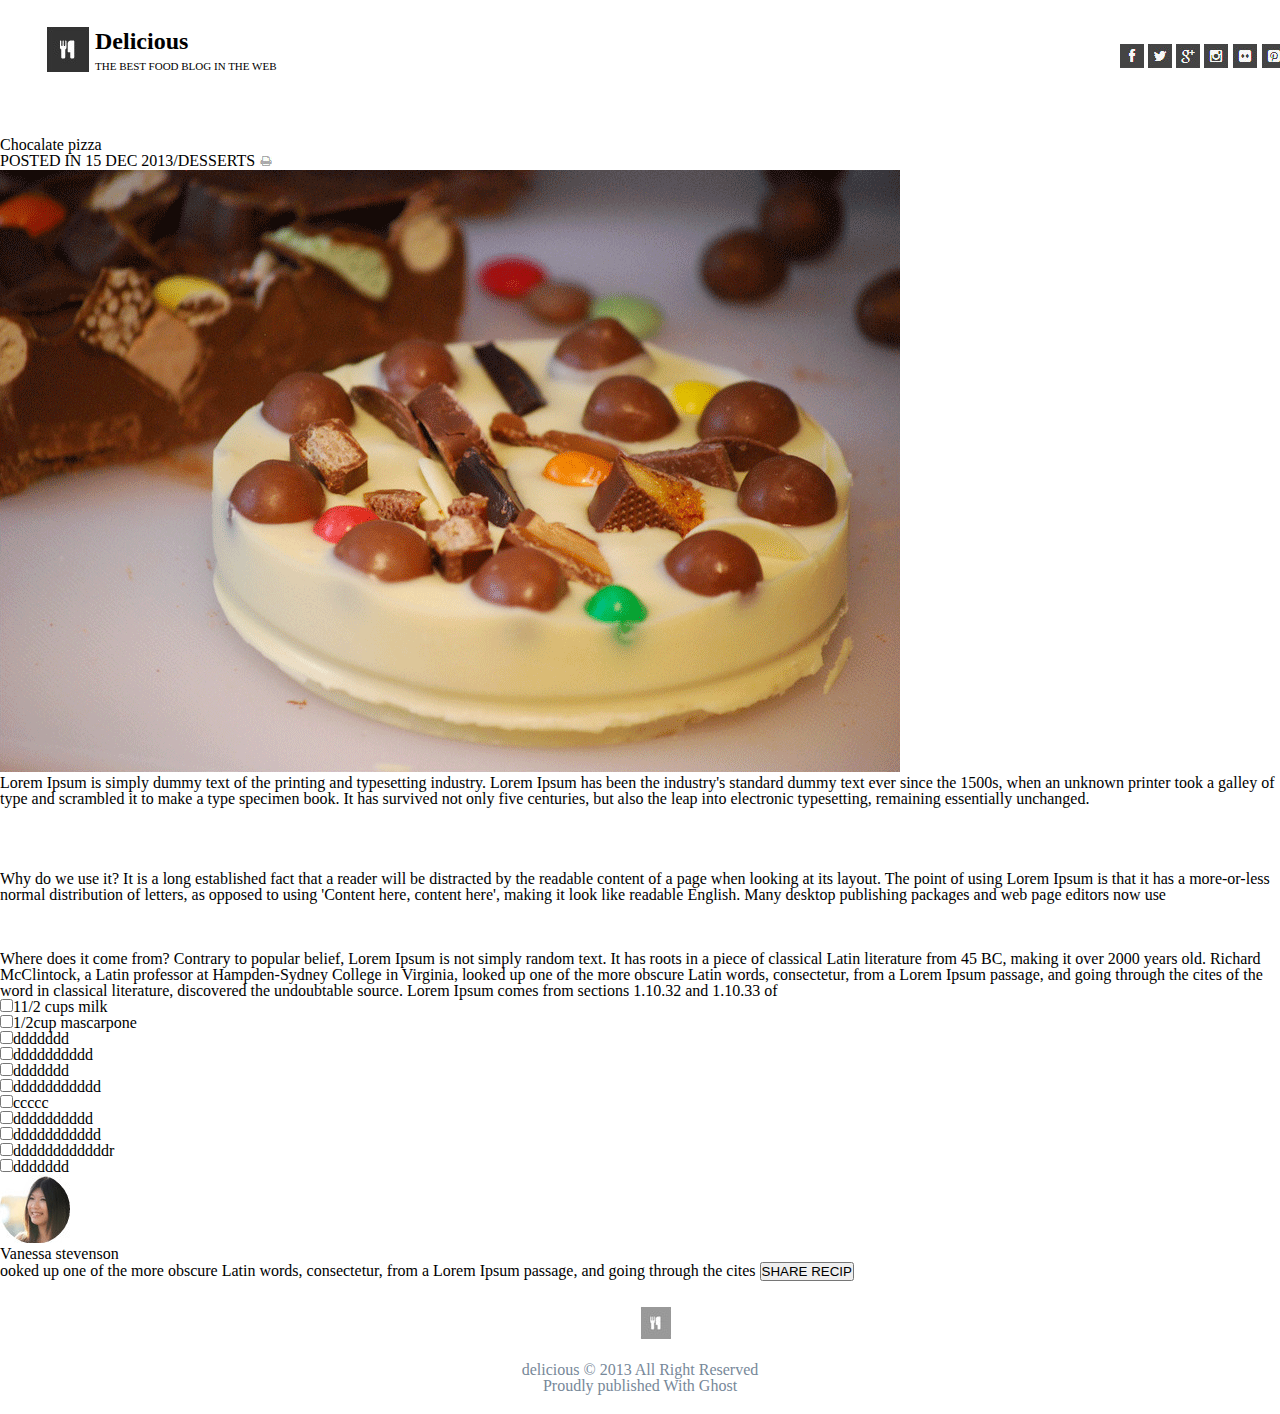
==== index.html @ 4a405b86 "Merge pull request #1 from abu-al3ees/khazaliBranch" ====
<!DOCTYPE html>
<html lang="en">
<head>
    <meta charset="UTF-8">
    <meta http-equiv="X-UA-Compatible" content="IE=edge">
    <meta name="viewport" content="width=device-width, initial-scale=1.0">
    <link rel="stylesheet" href="css/reset.css">
    <link rel="stylesheet" href="css/style.css">
    <title>Document</title>
</head>
<body>
    <header><div>
        <img src="imgs/logo.png" alt="">
        <h1>Delicious</h1>
        <p>THE BEST FOOD BLOG IN THE WEB</p>
        </div>
        <nav>
            <ul>
                <li><img src="imgs/fb-icon.png" alt="" srcset=""></li>
                <li><img src="imgs/twit-icon.png" alt="" srcset=""></li>
                <li><img src="imgs/gp-icon.png" alt="" srcset=""></li>
                <li><img src="imgs/insta-icon.png" alt="" srcset=""></li>
                <li><img src="imgs/flic-icon.png" alt="" srcset=""></li>
                <li><img src="imgs/pint-icon.png" alt="" srcset=""></li>
                <li><img src="imgs/rss-icon.png" alt="" srcset=""></li>
                <li><img src="imgs/mail-icon.png" alt="" srcset=""></li>
            </ul>
        </nav>
    </header>
    <main>
    <div class="contianer">
        <h1>
            Chocalate pizza
        </h1>
        <span class="paraSpan">POSTED IN 15 DEC 2013/DESSERTS</span>
        <span class="imgSpan"></span>
            <img src="imgs/print-icon.png" alt="">
        <div class="imgPizza">
            <img src="imgs/choco-pizza.png" alt="">
        </div>
        <article>Lorem Ipsum is simply dummy text of the printing and typesetting industry. Lorem Ipsum has been the industry's standard dummy text ever since the 1500s, when an unknown printer took a galley of type and scrambled it to make a type specimen book. It has survived not only five centuries, but also the leap into electronic typesetting, remaining essentially unchanged.<br><br><br><br><br>
            Why do we use it?
            It is a long established fact that a reader will be distracted by the readable content of a page when looking at its layout. The point of using Lorem Ipsum is that it has a more-or-less normal distribution of letters, as opposed to using 'Content here, content here', making it look like readable English. Many desktop publishing packages and web page editors now use <br><br><br><br>
            Where does it come from?
            Contrary to popular belief, Lorem Ipsum is not simply random text. It has roots in a piece of classical Latin literature from 45 BC, making it over 2000 years old. Richard McClintock, a Latin professor at Hampden-Sydney College in Virginia, looked up one of the more obscure Latin words, consectetur, from a Lorem Ipsum passage, and going through the cites of the word in classical literature, discovered the undoubtable source. Lorem Ipsum comes from sections 1.10.32 and 1.10.33 of
        </article>
        <div class="list">
            <form>
                <input type="checkbox" name="" id="">11/2 cups milk<br>
                <input type="checkbox" name="" id="">1/2cup mascarpone<br>
                <input type="checkbox" name="" id="">ddddddd<br>
                <input type="checkbox" name="" id="">dddddddddd<br>
                <input type="checkbox" name="" id="">ddddddd<br>
                <input type="checkbox" name="" id="">ddddddddddd<br>
                <input type="checkbox" name="" id="">ccccc<br>
                <input type="checkbox" name="" id="">dddddddddd<br>
                <input type="checkbox" name="" id="">ddddddddddd<br>
                <input type="checkbox" name="" id="">ddddddddddddr<br>
                <input type="checkbox" name="" id="">ddddddd<br>
            </form>
            <div class="post">
                <img src="imgs/van-pic.png" alt="">
                <h1>Vanessa stevenson</h1>
                <article class="post_detils" >
                    ooked up one of the more obscure Latin words, consectetur, from a Lorem Ipsum passage, and going through the cites <span><button>SHARE RECIP</button></span>
                </article>
            </div>
        </div>
    </div>
    </main>
    <footer>
        <img src="imgs/small-logo.png" alt="">
        <article> delicious &copy; 2013 All Right Reserved <br>Proudly published With Ghost</article>
    </footer>
</body>
</html>
---- css/style.css ----
*{
  padding: 0;
  margin: 0;
  box-sizing: border-box;

}
body{
  width: 100%;

}
header{
  width: 98%;
}
header div{
  margin-top: 17px;
    width: 253px;
    margin-left: 35px;
}
header div img{
  margin-left: 12px;
  margin-top: 10px;
}
header div h1{
  font-family: 'Lobster', cursive;
  position: relative;
  left: 60px;
  bottom: 46px;
  font-size: 24px;
    font-weight: bold;
}
header div p{
  font-size: 11px;
  position: relative;
  left: 60px;
  bottom: 38px;
}
nav ul{
  position: relative;
  top: 0px;
  left: 20px;
}
header nav ul li{
  display: inline-block;
    position: relative;
    left: 1100px;
    top: -66px;
}










footer{
margin-top: 25px;

}
footer img{
  margin-left: 50%;

}
footer article{
  text-align: center;
  padding: 20px;
  color: lightslategray;
  
}
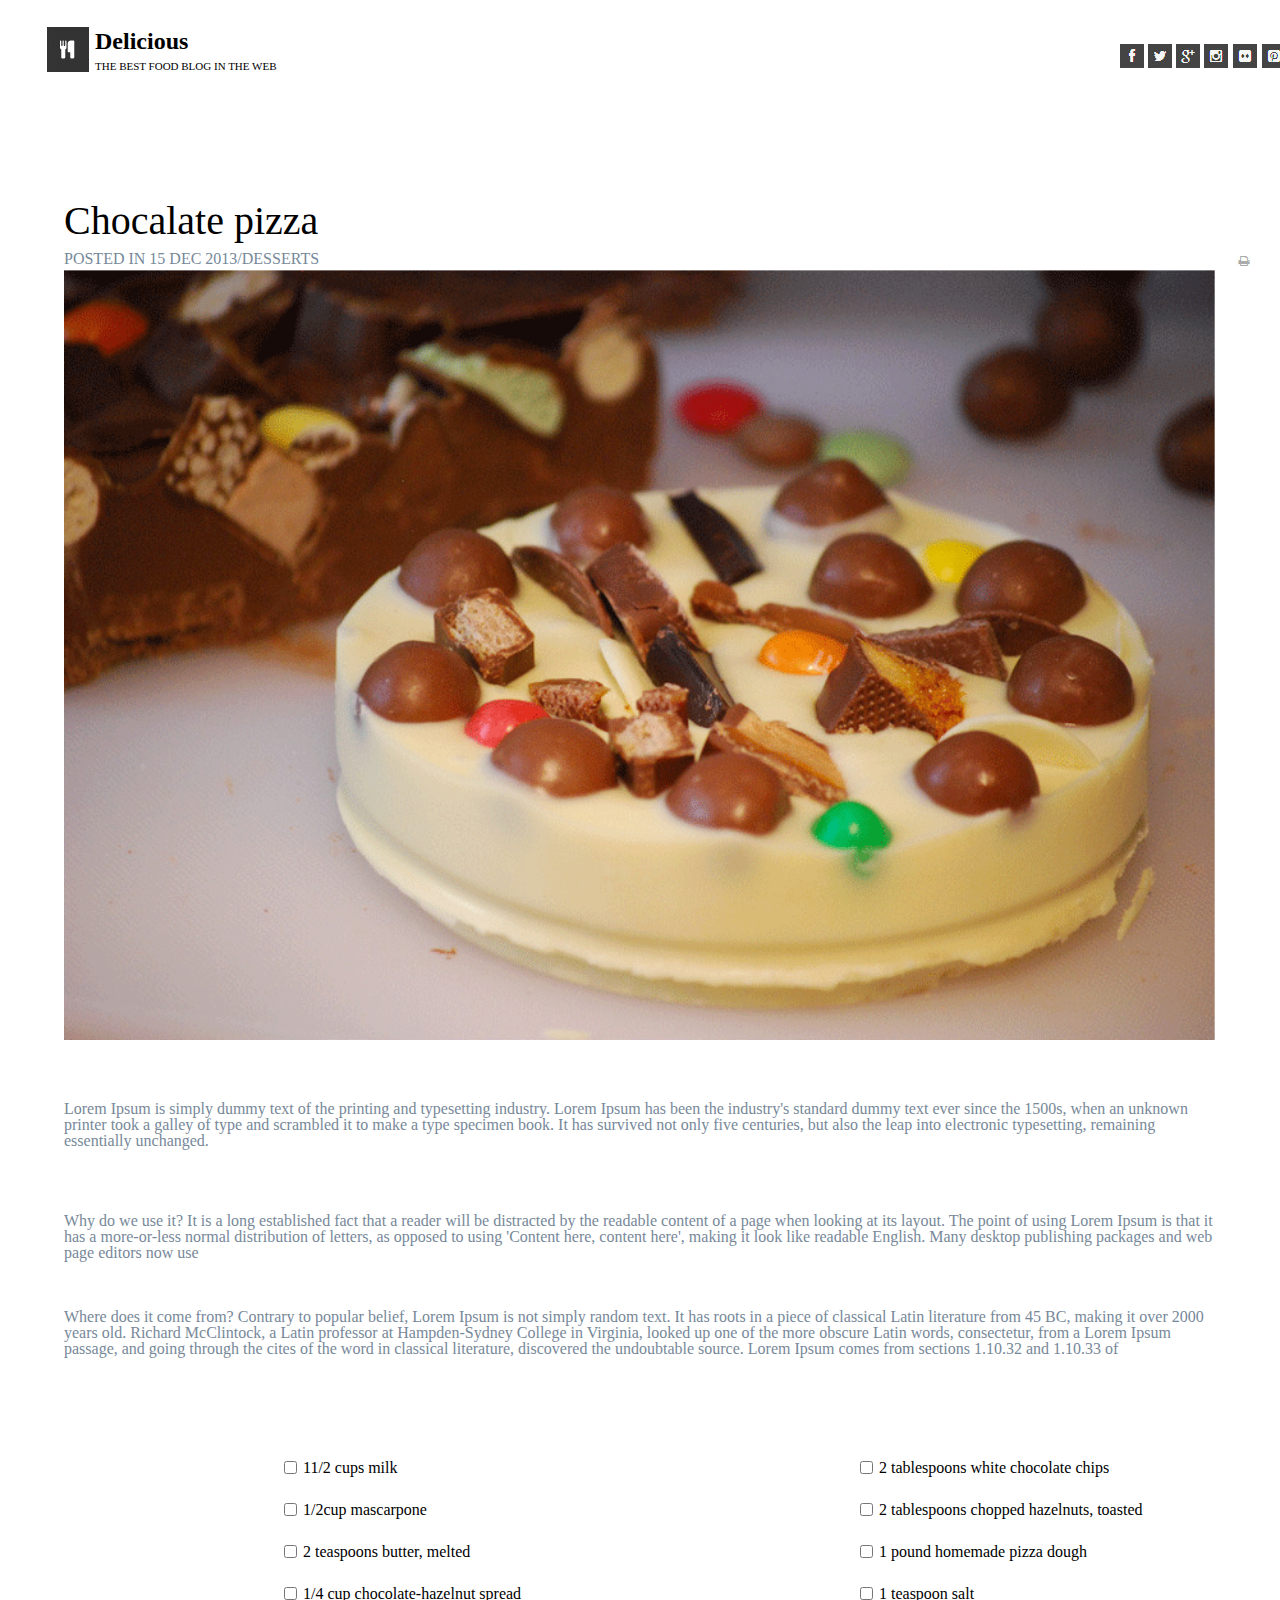
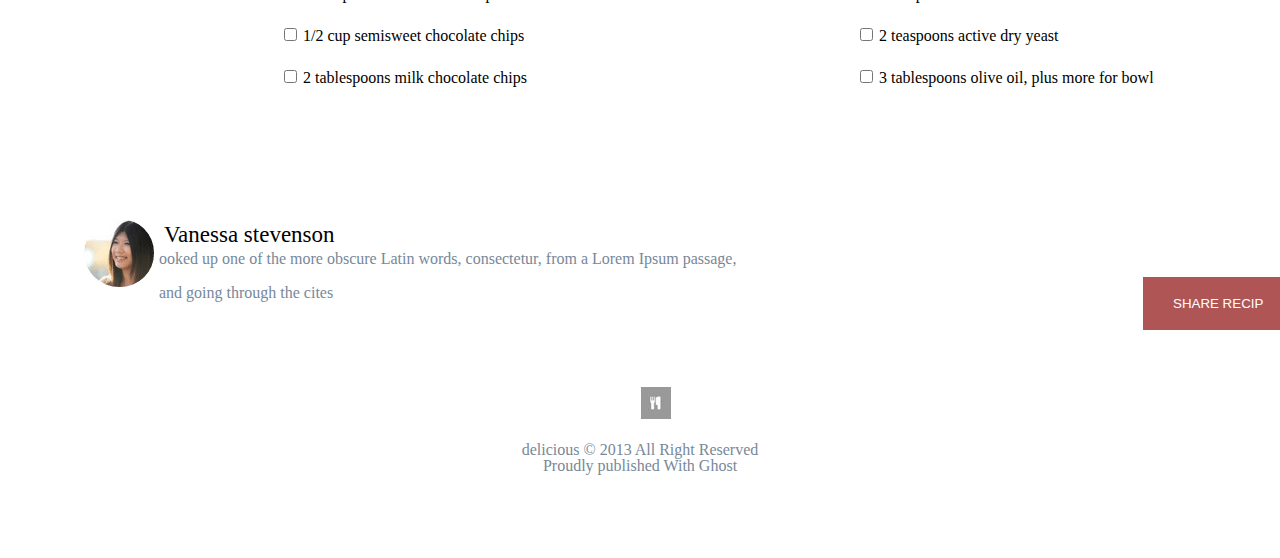
==== commit e3af1c45: "add style" ====
--- a/index.html
+++ b/index.html
@@ -26,51 +26,76 @@
                 <li><img src="imgs/mail-icon.png" alt="" srcset=""></li>
             </ul>
         </nav>
+
     </header>
+
+
+
+
+
+
+
     <main>
     <div class="contianer">
         <h1>
             Chocalate pizza
         </h1>
         <span class="paraSpan">POSTED IN 15 DEC 2013/DESSERTS</span>
-        <span class="imgSpan"></span>
-            <img src="imgs/print-icon.png" alt="">
+        <span class="imgSpan">
+          <img src="imgs/print-icon.png" alt=""></span>
         <div class="imgPizza">
             <img src="imgs/choco-pizza.png" alt="">
         </div>
         <article>Lorem Ipsum is simply dummy text of the printing and typesetting industry. Lorem Ipsum has been the industry's standard dummy text ever since the 1500s, when an unknown printer took a galley of type and scrambled it to make a type specimen book. It has survived not only five centuries, but also the leap into electronic typesetting, remaining essentially unchanged.<br><br><br><br><br>
+
             Why do we use it?
             It is a long established fact that a reader will be distracted by the readable content of a page when looking at its layout. The point of using Lorem Ipsum is that it has a more-or-less normal distribution of letters, as opposed to using 'Content here, content here', making it look like readable English. Many desktop publishing packages and web page editors now use <br><br><br><br>
+            
+            
             Where does it come from?
             Contrary to popular belief, Lorem Ipsum is not simply random text. It has roots in a piece of classical Latin literature from 45 BC, making it over 2000 years old. Richard McClintock, a Latin professor at Hampden-Sydney College in Virginia, looked up one of the more obscure Latin words, consectetur, from a Lorem Ipsum passage, and going through the cites of the word in classical literature, discovered the undoubtable source. Lorem Ipsum comes from sections 1.10.32 and 1.10.33 of
         </article>
         <div class="list">
+            <div class="rightForm">
             <form>
-                <input type="checkbox" name="" id="">11/2 cups milk<br>
-                <input type="checkbox" name="" id="">1/2cup mascarpone<br>
-                <input type="checkbox" name="" id="">ddddddd<br>
-                <input type="checkbox" name="" id="">dddddddddd<br>
-                <input type="checkbox" name="" id="">ddddddd<br>
-                <input type="checkbox" name="" id="">ddddddddddd<br>
-                <input type="checkbox" name="" id="">ccccc<br>
-                <input type="checkbox" name="" id="">dddddddddd<br>
-                <input type="checkbox" name="" id="">ddddddddddd<br>
-                <input type="checkbox" name="" id="">ddddddddddddr<br>
-                <input type="checkbox" name="" id="">ddddddd<br>
+                <input type="checkbox" name="" id="chLeft">11/2 cups milk<br><br>
+                <input type="checkbox" name="" id="">1/2cup mascarpone<br><br>
+                <input type="checkbox" name="" id="chLeft">2 teaspoons butter, melted <br><br>
+                <input type="checkbox" name="" id="">1/4 cup chocolate-hazelnut spread <br><br>
+                <input type="checkbox" name="" id="chLeft">1/2 cup semisweet chocolate chips <br><br>
+                <input type="checkbox" name="" id="">2 tablespoons milk chocolate chips <br><br>
+
             </form>
+        </div>
+        <div class="leftForm">
+            <form >
+            <input type="checkbox" name="" id="chLeft">2 tablespoons white chocolate chips <br><br>
+            <input type="checkbox" name="" id="">2 tablespoons chopped hazelnuts, toasted <br><br>
+            <input type="checkbox" name="" id="chLeft">1 pound homemade pizza dough<br><br>
+            <input type="checkbox" name="" id="">1 teaspoon salt<br><br>
+            <input type="checkbox" name="" id="">2 teaspoons active dry yeast<br><br>
+            <input type="checkbox" name="" id="chLeft">3 tablespoons olive oil, plus more for bowl<br><br>
+        </form>
+        </div>
+        </div>
             <div class="post">
                 <img src="imgs/van-pic.png" alt="">
                 <h1>Vanessa stevenson</h1>
                 <article class="post_detils" >
-                    ooked up one of the more obscure Latin words, consectetur, from a Lorem Ipsum passage, and going through the cites <span><button>SHARE RECIP</button></span>
+                    ooked up one of the more obscure Latin words, consectetur, from a Lorem Ipsum passage,<br> and going through the cites 
+                    <span><button>SHARE RECIP</button></span>
                 </article>
             </div>
         </div>
+       
+
+
     </div>
     </main>
     <footer>
         <img src="imgs/small-logo.png" alt="">
         <article> delicious &copy; 2013 All Right Reserved <br>Proudly published With Ghost</article>
     </footer>
+    
 </body>
 </html>--- a/css/style.css
+++ b/css/style.css
@@ -1,71 +1,205 @@
-*{
-  padding: 0;
-  margin: 0;
+
+* {
   box-sizing: border-box;
+  }
+  *{
+    padding: 0;
+    margin: 0;
+    box-sizing: border-box;
+  
+  }
+  body{
+    width: 100%;
+  
+  }
+  header{
+    width: 98%;
+  }
+  header div{
+    margin-top: 17px;
+      width: 253px;
+      margin-left: 35px;
+  }
+  header div img{
+    margin-left: 12px;
+    margin-top: 10px;
+  }
+  header div h1{
+    font-family: 'Lobster', cursive;
+    position: relative;
+    left: 60px;
+    bottom: 46px;
+    font-size: 24px;
+      font-weight: bold;
+  }
+  header div p{
+    font-size: 11px;
+    position: relative;
+    left: 60px;
+    bottom: 38px;
+  }
+  nav ul{
+    position: relative;
+    top: 0px;
+    left: 20px;
+  }
+  header nav ul li{
+    display: inline-block;
+      position: relative;
+      left: 1100px;
+      top: -66px;
+  }
+  
+  
+  
+  
+  
+  
+  
+  
+  
+  
+  footer{
+    margin-top: -33px;;
+  
+  }
+  footer img{
+    margin-left: 50%;
+  
+  }
+  footer article{
+    text-align: center;
+    padding: 20px;
+    color: lightslategray;
+    margin-top: 0px;
+    
+  }
+  .contianer{
+  padding: 5%;
+  }
+  .imgPizza img{
+    width: 100%;
+    background-size: cover;
+    
+  }
+   .imgSpan {
+    float: left;
+  
+  }
+  
+  
+  
+  
+  .list{
+    background-image: url("https://static7.depositphotos.com/1001004/750/i/950/depositphotos_7505846-stock-photo-vintage-lined-background.jpg");
+    background-repeat: no-repeat;
+    background-size: 100%;
+  
+  
+  } 
+  .list form {
+  
+  padding: 10%;
+  
+  } 
+  input[type="checkbox" i] {
+    background-color: initial;
+    cursor: default;
+    appearance: auto;
+    box-sizing: border-box;
+    margin: 2%;
+    padding: 10px;
+    border: initial;
+  }
+  
+  article{
+    position:relative;
+    margin-top: 5%;
+    margin-bottom: 5%;
+    color: lightslategray;
+  }
+  
+  .rightForm{
+    font-family: 'Brush Script MT', cursive;
 
-}
-body{
-  width: 100%;
+    position:relative;
+    width: 50%;
+    display:inline-block;
+    padding-left: 15%;
+  
+  }
+  .leftForm{
+    font-family: 'Brush Script MT', cursive;
 
-}
-header{
-  width: 98%;
-}
-header div{
-  margin-top: 17px;
-    width: 253px;
-    margin-left: 35px;
-}
-header div img{
-  margin-left: 12px;
-  margin-top: 10px;
-}
-header div h1{
-  font-family: 'Lobster', cursive;
-  position: relative;
-  left: 60px;
-  bottom: 46px;
-  font-size: 24px;
-    font-weight: bold;
-}
-header div p{
-  font-size: 11px;
-  position: relative;
-  left: 60px;
-  bottom: 38px;
-}
-nav ul{
-  position: relative;
-  top: 0px;
-  left: 20px;
-}
-header nav ul li{
-  display: inline-block;
-    position: relative;
-    left: 1100px;
-    top: -66px;
-}
-
-
-
-
-
-
-
-
-
-
-footer{
-margin-top: 25px;
-
-}
-footer img{
-  margin-left: 50%;
-
-}
-footer article{
-  text-align: center;
-  padding: 20px;
-  color: lightslategray;
-  
-}+    position:relative;
+    width: 50%;
+    padding-left: 15%;
+    float:right;
+    display:inline-block;
+  }
+  .post{
+  margin-top: 61px;
+  height: 148px;
+  }
+  .contianer .post h1{
+    position: relative;
+      left: 100px;
+      bottom: 67px;
+      font-size: 23px;
+  
+  
+  }
+  .post img{
+    border-radius: 52%;
+      margin-left: 20px;
+      margin-top: 12px
+  }
+  .post article{
+    position: relative;
+    bottom: 120px;
+    left: 95px;
+  }
+  
+  .post article span{
+    position: relative;
+      left: 800px;
+      bottom: 10px
+  
+  }
+  .post article span button{
+    width: 150px;
+      height: 53px;
+      background-color: rgb(175, 85, 85);
+      color:white;
+      border: none;
+    
+  }
+  
+  .contianer h1{
+    font-size: 40px;
+    font-family: fantasy;
+  }
+  .contianer span{
+    color: lightslategray;
+      margin-right: -11px;
+      font-family: -webkit-pictograph;
+      padding: 6px;
+      position: relative;
+      top: 10px;
+      right: 20px;
+  }
+  .contianer .imgSpan img{
+    position: relative;
+    left: 1187px;
+    bottom: 4px;
+  }
+  
+  
+  
+  
+  
+  
+  .Dline {
+    background-image: url("imgs/hr-img.png");
+    height: 3rem;
+  }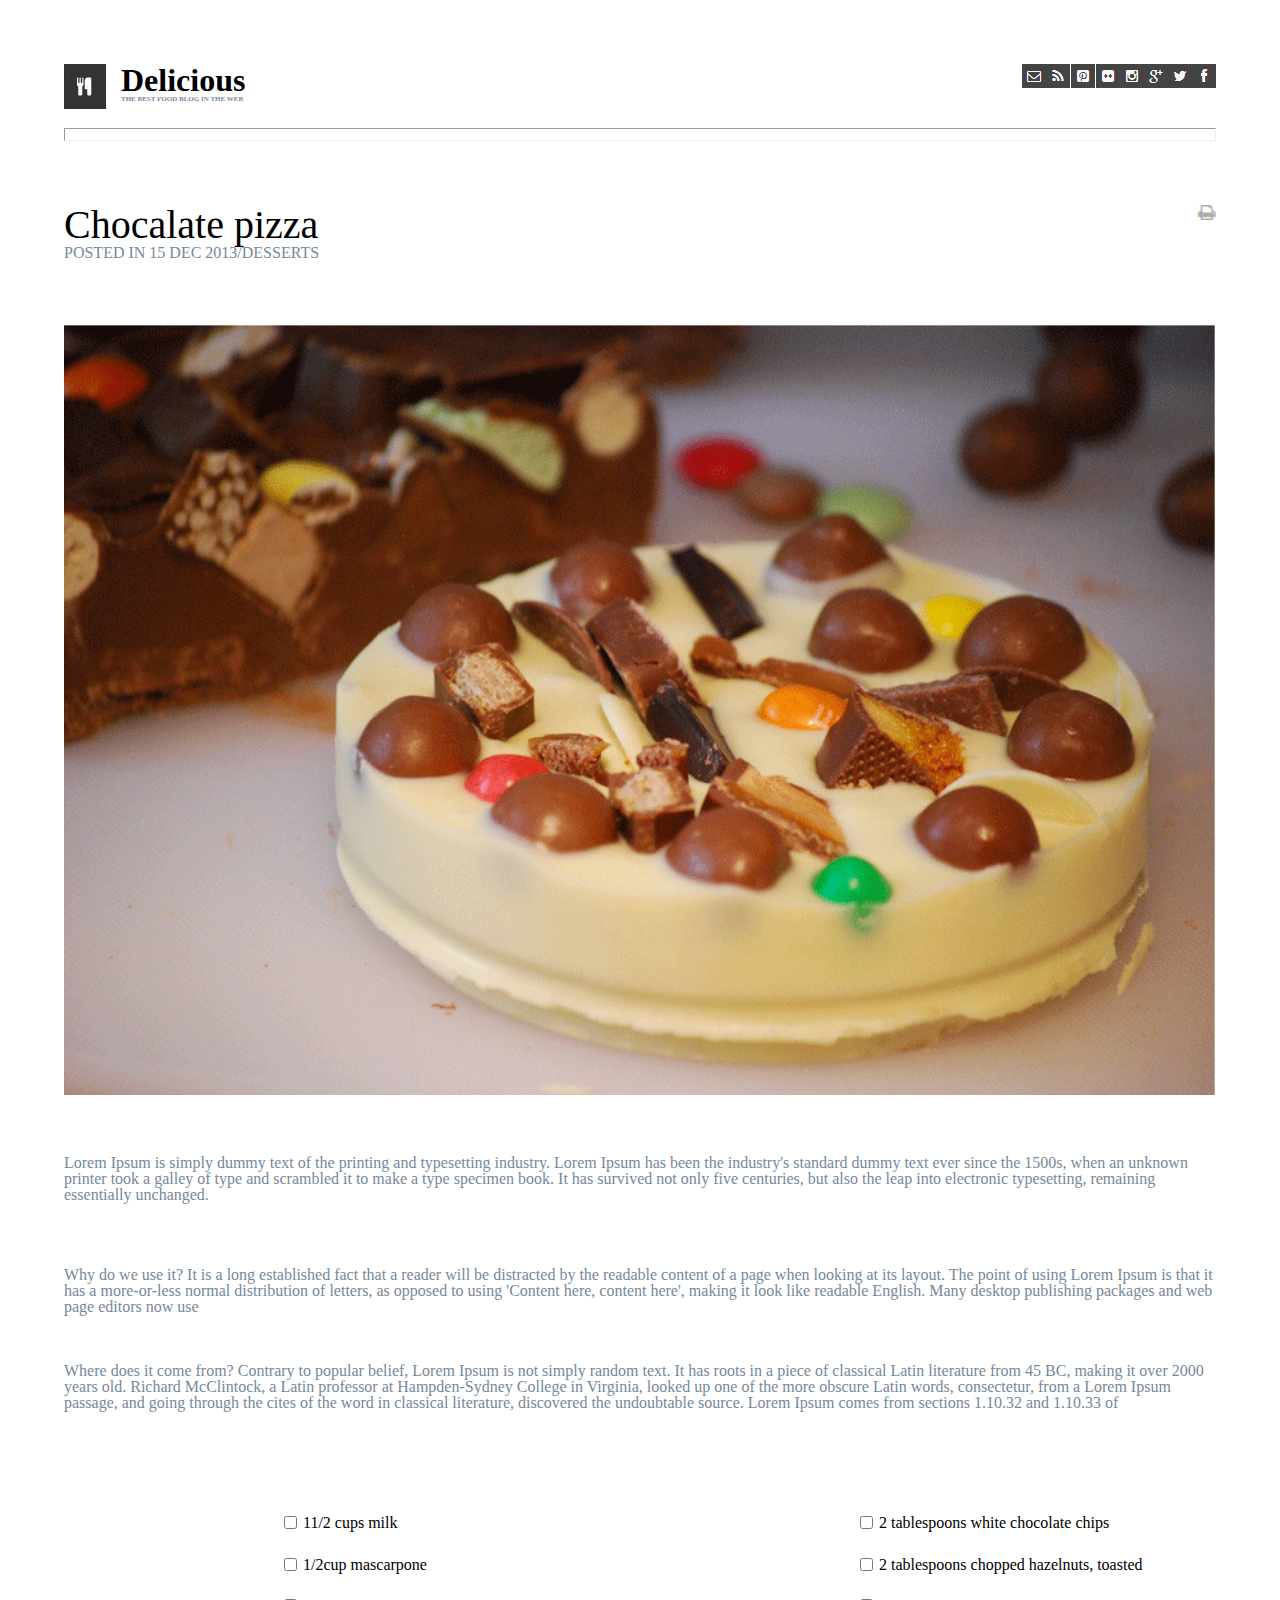
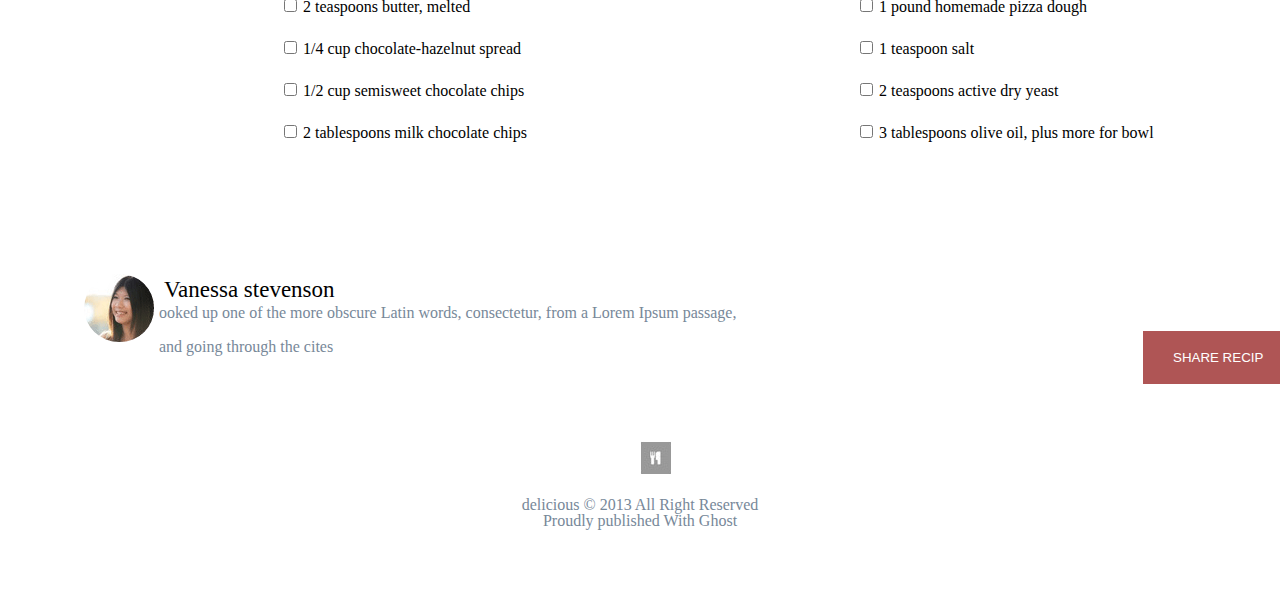
==== commit 7afd208a: "fix some problem in css" ====
--- a/index.html
+++ b/index.html
@@ -1,48 +1,50 @@
 <!DOCTYPE html>
 <html lang="en">
 <head>
-    <meta charset="UTF-8">
-    <meta http-equiv="X-UA-Compatible" content="IE=edge">
-    <meta name="viewport" content="width=device-width, initial-scale=1.0">
     <link rel="stylesheet" href="css/reset.css">
     <link rel="stylesheet" href="css/style.css">
     <title>Document</title>
 </head>
 <body>
-    <header><div>
-        <img src="imgs/logo.png" alt="">
-        <h1>Delicious</h1>
-        <p>THE BEST FOOD BLOG IN THE WEB</p>
+    <header>
+        <div class="logo">
+            <img src="imgs/logo.png" alt="">
+            <h1>Delicious</h1>
+            <p>THE BEST FOOD BLOG IN THE WEB</p>
         </div>
-        <nav>
-            <ul>
-                <li><img src="imgs/fb-icon.png" alt="" srcset=""></li>
-                <li><img src="imgs/twit-icon.png" alt="" srcset=""></li>
-                <li><img src="imgs/gp-icon.png" alt="" srcset=""></li>
-                <li><img src="imgs/insta-icon.png" alt="" srcset=""></li>
-                <li><img src="imgs/flic-icon.png" alt="" srcset=""></li>
-                <li><img src="imgs/pint-icon.png" alt="" srcset=""></li>
-                <li><img src="imgs/rss-icon.png" alt="" srcset=""></li>
-                <li><img src="imgs/mail-icon.png" alt="" srcset=""></li>
-            </ul>
-        </nav>
-
+        <div>
+            <nav class="navigation">
+                <ul>
+                    <li><img src="imgs/fb-icon.png" alt="" srcset=""></li>
+                    <li><img src="imgs/twit-icon.png" alt="" srcset=""></li>
+                    <li><img src="imgs/gp-icon.png" alt="" srcset=""></li>
+                    <li><img src="imgs/insta-icon.png" alt="" srcset=""></li>
+                    <li><img src="imgs/flic-icon.png" alt="" srcset=""></li>
+                    <li><img src="imgs/pint-icon.png" alt="" srcset=""></li>
+                    <li><img src="imgs/rss-icon.png" alt="" srcset=""></li>
+                    <li><img src="imgs/mail-icon.png" alt="" srcset=""></li>
+                </ul>
+            </nav>
+       </div>
+       
     </header>
 
+ <hr>
 
-
-
+ 
 
 
 
     <main>
+       
     <div class="contianer">
-        <h1>
-            Chocalate pizza
-        </h1>
-        <span class="paraSpan">POSTED IN 15 DEC 2013/DESSERTS</span>
-        <span class="imgSpan">
-          <img src="imgs/print-icon.png" alt=""></span>
+        <div class="logo2">
+            <img src="imgs/print-icon.png" alt="">
+            <h1>Chocalate pizza</h1>
+            <p>POSTED IN 15 DEC 2013/DESSERTS</p>            
+        </div>
+
+
         <div class="imgPizza">
             <img src="imgs/choco-pizza.png" alt="">
         </div>
@@ -57,41 +59,41 @@
         </article>
         <div class="list">
             <div class="rightForm">
-            <form>
-                <input type="checkbox" name="" id="chLeft">11/2 cups milk<br><br>
-                <input type="checkbox" name="" id="">1/2cup mascarpone<br><br>
-                <input type="checkbox" name="" id="chLeft">2 teaspoons butter, melted <br><br>
-                <input type="checkbox" name="" id="">1/4 cup chocolate-hazelnut spread <br><br>
-                <input type="checkbox" name="" id="chLeft">1/2 cup semisweet chocolate chips <br><br>
-                <input type="checkbox" name="" id="">2 tablespoons milk chocolate chips <br><br>
+                <form>
+                    <input type="checkbox" name="" id="chLeft">11/2 cups milk<br><br>
+                    <input type="checkbox" name="" id="">1/2cup mascarpone<br><br>
+                    <input type="checkbox" name="" id="chLeft">2 teaspoons butter, melted <br><br>
+                    <input type="checkbox" name="" id="">1/4 cup chocolate-hazelnut spread <br><br>
+                    <input type="checkbox" name="" id="chLeft">1/2 cup semisweet chocolate chips <br><br>
+                    <input type="checkbox" name="" id="">2 tablespoons milk chocolate chips <br><br>
 
-            </form>
+                </form>
+            </div>
+
+            <div class="leftForm">
+                <form >
+                    <input type="checkbox" name="" id="chLeft">2 tablespoons white chocolate chips <br><br>
+                    <input type="checkbox" name="" id="">2 tablespoons chopped hazelnuts, toasted <br><br>
+                    <input type="checkbox" name="" id="chLeft">1 pound homemade pizza dough<br><br>
+                    <input type="checkbox" name="" id="">1 teaspoon salt<br><br>
+                    <input type="checkbox" name="" id="">2 teaspoons active dry yeast<br><br>
+                    <input type="checkbox" name="" id="chLeft">3 tablespoons olive oil, plus more for bowl<br><br>
+                </form>
+            </div>
+        </div>    
+
+        <div class="post">
+            <img src="imgs/van-pic.png" alt="">
+            <h1>Vanessa stevenson</h1>
+            <article class="post_detils" >
+                ooked up one of the more obscure Latin words, consectetur, from a Lorem Ipsum passage,<br> and going through the cites 
+                <span><button>SHARE RECIP</button></span>
+            </article>
         </div>
-        <div class="leftForm">
-            <form >
-            <input type="checkbox" name="" id="chLeft">2 tablespoons white chocolate chips <br><br>
-            <input type="checkbox" name="" id="">2 tablespoons chopped hazelnuts, toasted <br><br>
-            <input type="checkbox" name="" id="chLeft">1 pound homemade pizza dough<br><br>
-            <input type="checkbox" name="" id="">1 teaspoon salt<br><br>
-            <input type="checkbox" name="" id="">2 teaspoons active dry yeast<br><br>
-            <input type="checkbox" name="" id="chLeft">3 tablespoons olive oil, plus more for bowl<br><br>
-        </form>
-        </div>
-        </div>
-            <div class="post">
-                <img src="imgs/van-pic.png" alt="">
-                <h1>Vanessa stevenson</h1>
-                <article class="post_detils" >
-                    ooked up one of the more obscure Latin words, consectetur, from a Lorem Ipsum passage,<br> and going through the cites 
-                    <span><button>SHARE RECIP</button></span>
-                </article>
-            </div>
-        </div>
-       
-
-
     </div>
+  
     </main>
+  
     <footer>
         <img src="imgs/small-logo.png" alt="">
         <article> delicious &copy; 2013 All Right Reserved <br>Proudly published With Ghost</article>
--- a/css/style.css
+++ b/css/style.css
@@ -1,7 +1,4 @@
 
-* {
-  box-sizing: border-box;
-  }
   *{
     padding: 0;
     margin: 0;
@@ -13,17 +10,68 @@
   
   }
   header{
-    width: 98%;
-  }
-  header div{
-    margin-top: 17px;
-      width: 253px;
-      margin-left: 35px;
-  }
-  header div img{
-    margin-left: 12px;
-    margin-top: 10px;
-  }
+    padding: 5%;
+  }
+
+
+   .logo{
+    display: block;
+    float: left;
+   }
+
+   .navigation{
+    display: block;
+
+
+   }
+
+
+
+  header nav ul li{
+    position: relative;
+    float: right;
+    margin-right: 0;
+  }
+  header .logo img{
+    float :inherit;
+    padding-right: 15px;
+
+  }
+  header .logo h1{
+    font-family: 'Lobster', cursive;
+    font-size: xx-large;
+      font-weight: bold;
+      float: left;
+  }
+
+  header .logo p{
+    font-size: 7px;
+    color: lightslategray;
+    font-family: 'Indie Flower', cursive;
+    font-weight: bold;
+
+  }
+
+
+
+
+.logo2 img{
+  float: right;
+  width: 20px;
+}
+.logo2 p{
+  color: lightslategray;
+  font-family: 'Indie Flower', cursive;
+
+}
+
+
+
+
+
+
+  /*
+
   header div h1{
     font-family: 'Lobster', cursive;
     position: relative;
@@ -32,26 +80,39 @@
     font-size: 24px;
       font-weight: bold;
   }
-  header div p{
-    font-size: 11px;
-    position: relative;
-    left: 60px;
-    bottom: 38px;
-  }
-  nav ul{
-    position: relative;
-    top: 0px;
-    left: 20px;
-  }
+
+  naV{
+    background-color: aqua;
+    display: inline-block;
+width: 5%;
+    float: left;
+
+
+  }
+
   header nav ul li{
+    position: relative;
+    float: right;
+    background-color: rgb(199, 33, 83);
+    left:20vw ;
+
+  }
+  header nav ul {
     display: inline-block;
-      position: relative;
-      left: 1100px;
-      top: -66px;
-  }
-  
-  
-  
+    position: relative;
+    background-color: rgb(61, 75, 75);
+    left:20vw ;
+
+  }
+   */
+   
+  hr{
+    position: relative;
+    background-image: url("https://raw.githubusercontent.com/LTUC/amman-201d14/main/class-10/lab-a/lab-assets/hr-img.png");
+    height: 1vw;
+    margin-left: 5%;
+    margin-right: 5%;
+  }
   
   
   
@@ -79,7 +140,8 @@
   }
   .imgPizza img{
     width: 100%;
-    background-size: cover;
+    padding-top: 7vh;
+
     
   }
    .imgSpan {
@@ -91,7 +153,7 @@
   
   
   .list{
-    background-image: url("https://static7.depositphotos.com/1001004/750/i/950/depositphotos_7505846-stock-photo-vintage-lined-background.jpg");
+    background-image: url("https://raw.githubusercontent.com/LTUC/amman-201d14/main/class-10/lab-a/lab-assets/list-bg.png");
     background-repeat: no-repeat;
     background-size: 100%;
   
@@ -197,9 +259,3 @@
   
   
   
-  
-  
-  .Dline {
-    background-image: url("imgs/hr-img.png");
-    height: 3rem;
-  }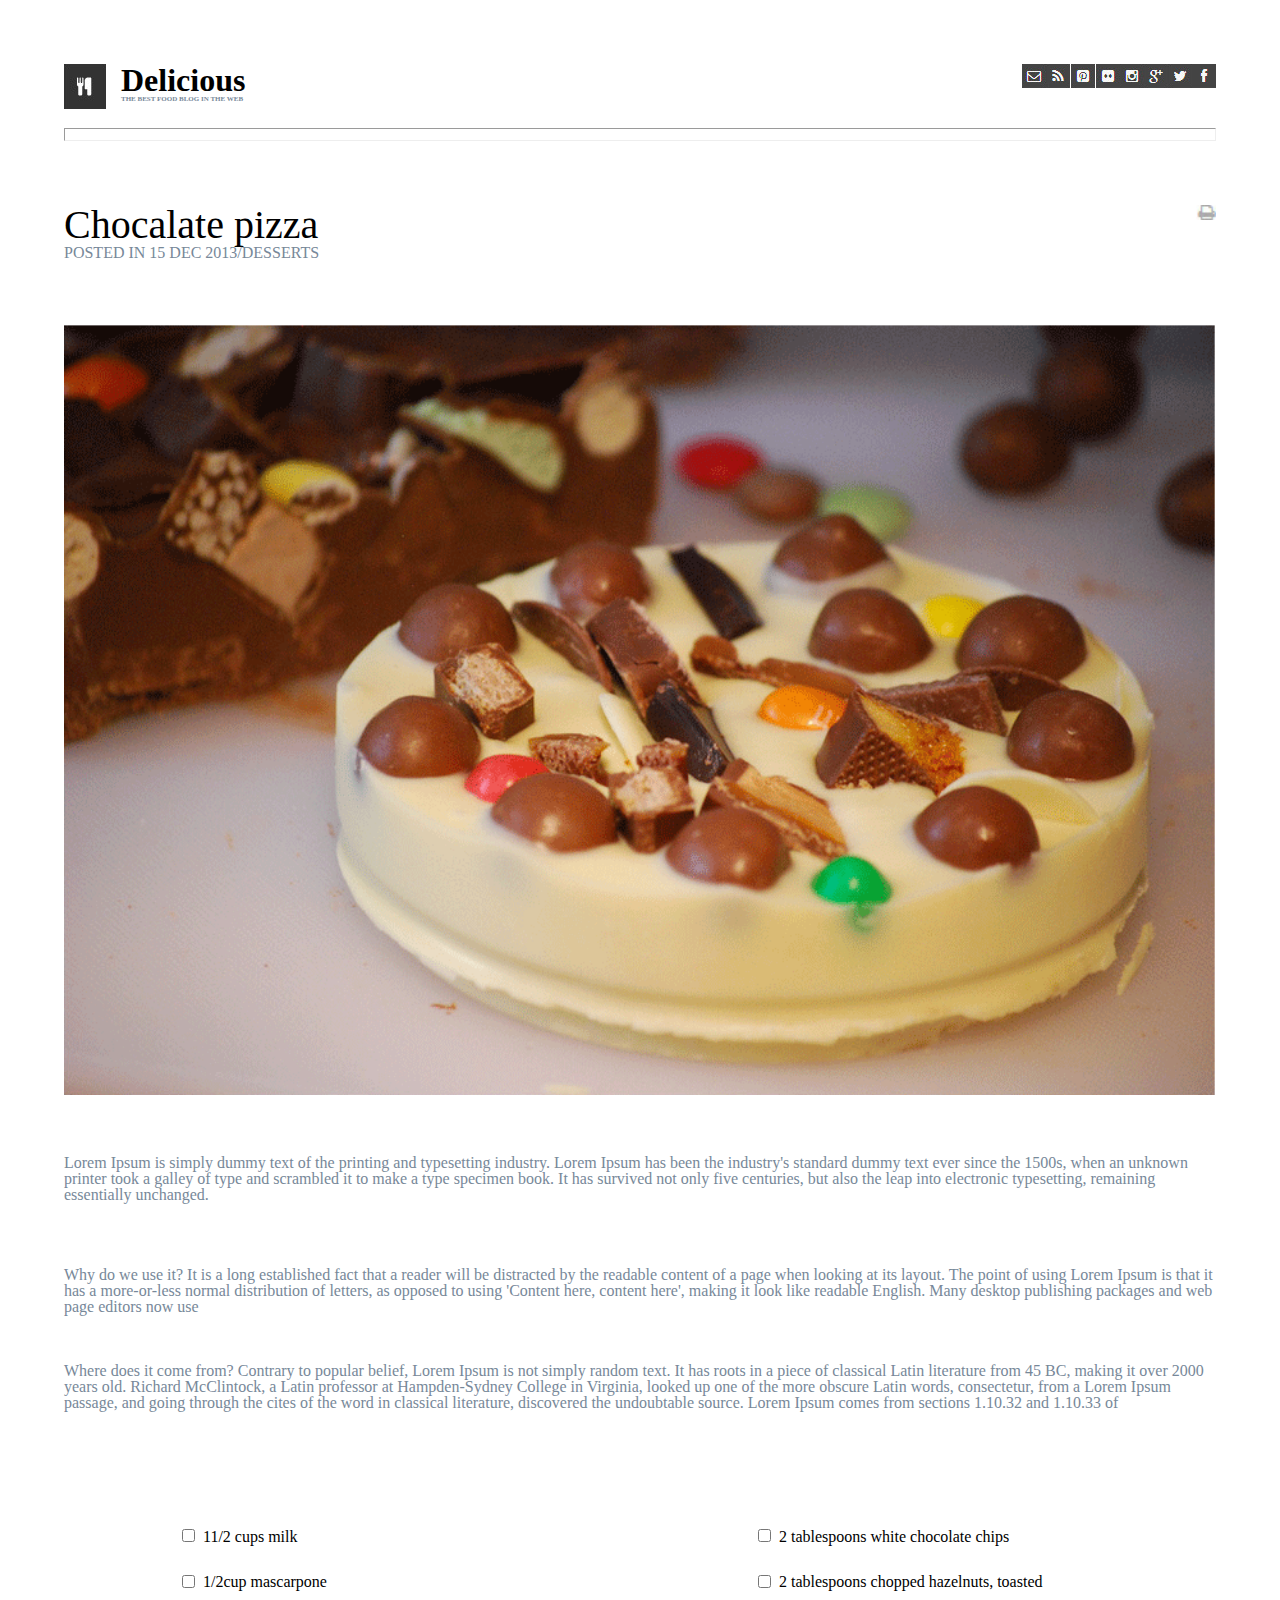
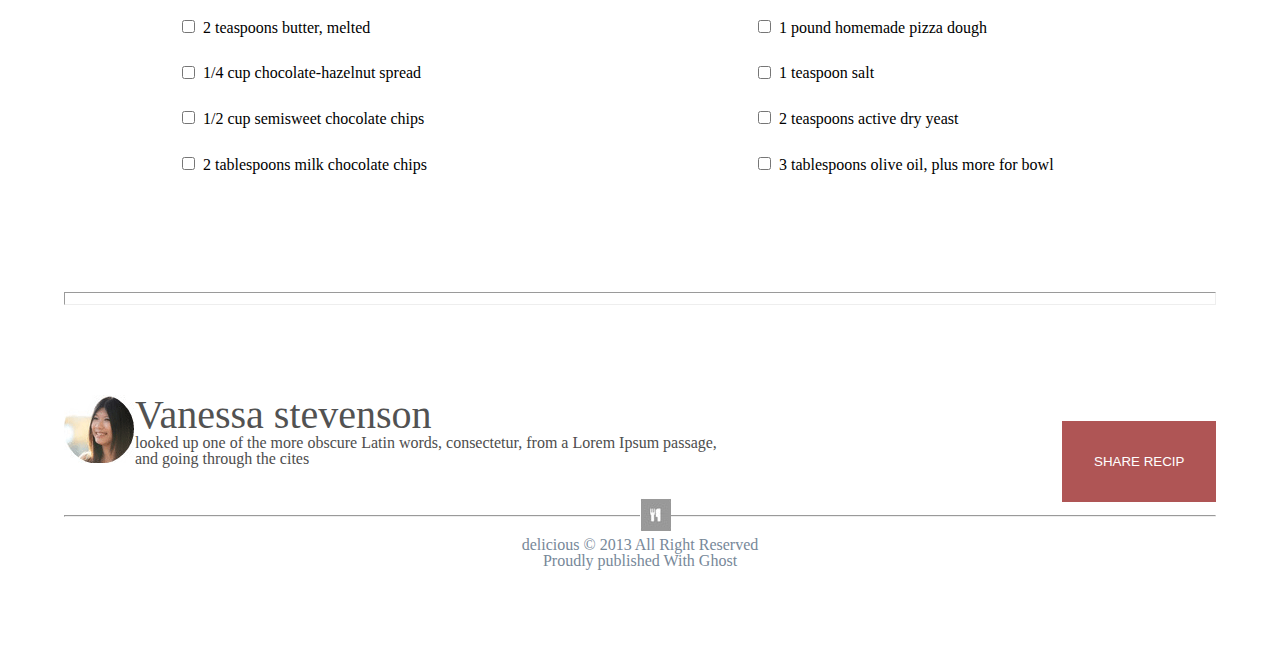
==== commit db8a6bfe: "edit css and html" ====
--- a/index.html
+++ b/index.html
@@ -1,3 +1,5 @@
+
+
 <!DOCTYPE html>
 <html lang="en">
 <head>
@@ -81,21 +83,22 @@
                 </form>
             </div>
         </div>    
+        <hr id="Fhr">  
 
         <div class="post">
             <img src="imgs/van-pic.png" alt="">
             <h1>Vanessa stevenson</h1>
-            <article class="post_detils" >
-                ooked up one of the more obscure Latin words, consectetur, from a Lorem Ipsum passage,<br> and going through the cites 
-                <span><button>SHARE RECIP</button></span>
-            </article>
+                <p>looked up one of the more obscure Latin words, consectetur, from a Lorem Ipsum passage,<br> and going through the cites </p>
+                <button>SHARE RECIP</button>
+       
         </div>
     </div>
-  
+
     </main>
-  
-    <footer>
+    <footer> 
+        
         <img src="imgs/small-logo.png" alt="">
+        <hr id="bhr">
         <article> delicious &copy; 2013 All Right Reserved <br>Proudly published With Ghost</article>
     </footer>
     
--- a/css/style.css
+++ b/css/style.css
@@ -3,17 +3,13 @@
     padding: 0;
     margin: 0;
     box-sizing: border-box;
-  
   }
   body{
     width: 100%;
-  
   }
   header{
     padding: 5%;
   }
-
-
    .logo{
     display: block;
     float: left;
@@ -21,12 +17,7 @@
 
    .navigation{
     display: block;
-
-
    }
-
-
-
   header nav ul li{
     position: relative;
     float: right;
@@ -43,7 +34,6 @@
       font-weight: bold;
       float: left;
   }
-
   header .logo p{
     font-size: 7px;
     color: lightslategray;
@@ -52,9 +42,6 @@
 
   }
 
-
-
-
 .logo2 img{
   float: right;
   width: 20px;
@@ -62,50 +49,7 @@
 .logo2 p{
   color: lightslategray;
   font-family: 'Indie Flower', cursive;
-
 }
-
-
-
-
-
-
-  /*
-
-  header div h1{
-    font-family: 'Lobster', cursive;
-    position: relative;
-    left: 60px;
-    bottom: 46px;
-    font-size: 24px;
-      font-weight: bold;
-  }
-
-  naV{
-    background-color: aqua;
-    display: inline-block;
-width: 5%;
-    float: left;
-
-
-  }
-
-  header nav ul li{
-    position: relative;
-    float: right;
-    background-color: rgb(199, 33, 83);
-    left:20vw ;
-
-  }
-  header nav ul {
-    display: inline-block;
-    position: relative;
-    background-color: rgb(61, 75, 75);
-    left:20vw ;
-
-  }
-   */
-   
   hr{
     position: relative;
     background-image: url("https://raw.githubusercontent.com/LTUC/amman-201d14/main/class-10/lab-a/lab-assets/hr-img.png");
@@ -113,20 +57,14 @@
     margin-left: 5%;
     margin-right: 5%;
   }
-  
-  
-  
-  
-  
-  
-  
   footer{
     margin-top: -33px;;
   
   }
   footer img{
     margin-left: 50%;
-  
+    position: inherit;
+    margin-bottom: -19px;  
   }
   footer article{
     text-align: center;
@@ -141,28 +79,17 @@
   .imgPizza img{
     width: 100%;
     padding-top: 7vh;
-
-    
   }
    .imgSpan {
     float: left;
-  
   }
-  
-  
-  
-  
   .list{
     background-image: url("https://raw.githubusercontent.com/LTUC/amman-201d14/main/class-10/lab-a/lab-assets/list-bg.png");
     background-repeat: no-repeat;
     background-size: 100%;
-  
-  
   } 
   .list form {
-  
   padding: 10%;
-  
   } 
   input[type="checkbox" i] {
     background-color: initial;
@@ -173,89 +100,78 @@
     padding: 10px;
     border: initial;
   }
-  
   article{
     position:relative;
     margin-top: 5%;
     margin-bottom: 5%;
     color: lightslategray;
   }
-  
   .rightForm{
     font-family: 'Brush Script MT', cursive;
 
     position:relative;
     width: 50%;
     display:inline-block;
-    padding-left: 15%;
-  
+    padding-left: 5%;
   }
   .leftForm{
     font-family: 'Brush Script MT', cursive;
-
     position:relative;
     width: 50%;
-    padding-left: 15%;
+    padding-left: 5%;
     float:right;
     display:inline-block;
   }
-  .post{
-  margin-top: 61px;
-  height: 148px;
+  .post img{
+    position: inherit;
+    display: inline-block;
   }
-  .contianer .post h1{
-    position: relative;
-      left: 100px;
-      bottom: 67px;
-      font-size: 23px;
-  
-  
+#Fhr{
+  position: relative;
+  width: 100%;
+  margin-left: 0px;
+  margin-top: 4%;
+  }
+  .post {
+    padding-top: 10vh;
+    display: block;
   }
   .post img{
-    border-radius: 52%;
-      margin-left: 20px;
-      margin-top: 12px
+    position: inherit;
+    display: block;
+    float: left;
   }
-  .post article{
-    position: relative;
-    bottom: 120px;
-    left: 95px;
+  .post h1{
+    font-size: 40px;
+    font-family: fantasy;
+    color: rgb(82, 82, 82);
   }
-  
-  .post article span{
-    position: relative;
-      left: 800px;
-      bottom: 10px
-  
+  .post p{
+    font-family: initial;
+    width: 70%;
+    color: rgb(77, 77, 77);
   }
-  .post article span button{
-    width: 150px;
-      height: 53px;
-      background-color: rgb(175, 85, 85);
-      color:white;
-      border: none;
-    
+  .post button{
+    width: 12vw;
+    background-color: rgb(175, 85, 85);
+    height: 9vh;
+    color: white;
+    border: none;
+    float: right;
+    margin-top: -4%;
+    display: block;
   }
-  
+
   .contianer h1{
     font-size: 40px;
     font-family: fantasy;
   }
-  .contianer span{
-    color: lightslategray;
-      margin-right: -11px;
-      font-family: -webkit-pictograph;
-      padding: 6px;
-      position: relative;
-      top: 10px;
-      right: 20px;
-  }
-  .contianer .imgSpan img{
-    position: relative;
-    left: 1187px;
-    bottom: 4px;
-  }
-  
-  
-  
-  
+#bhr{
+  background-image: none;
+  height: 2px;
+  position: unset;
+
+}
+
+
+
